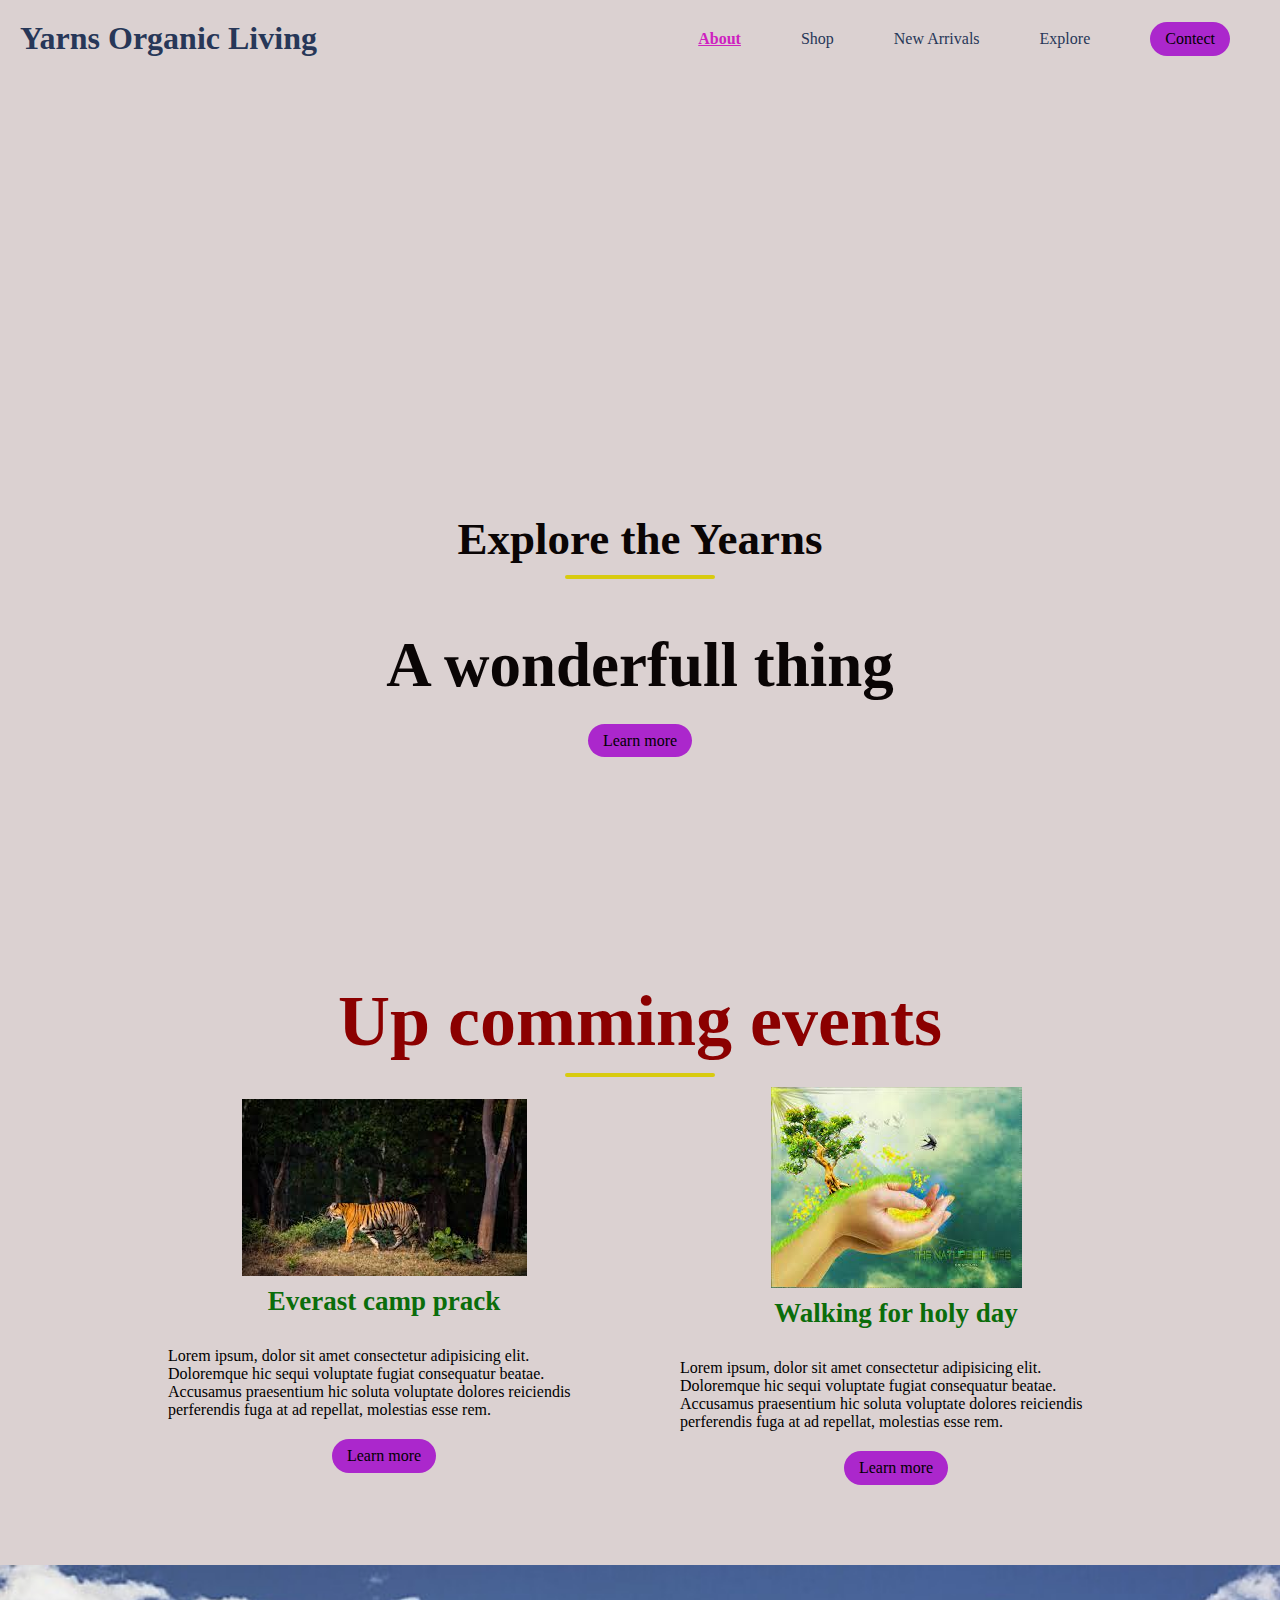
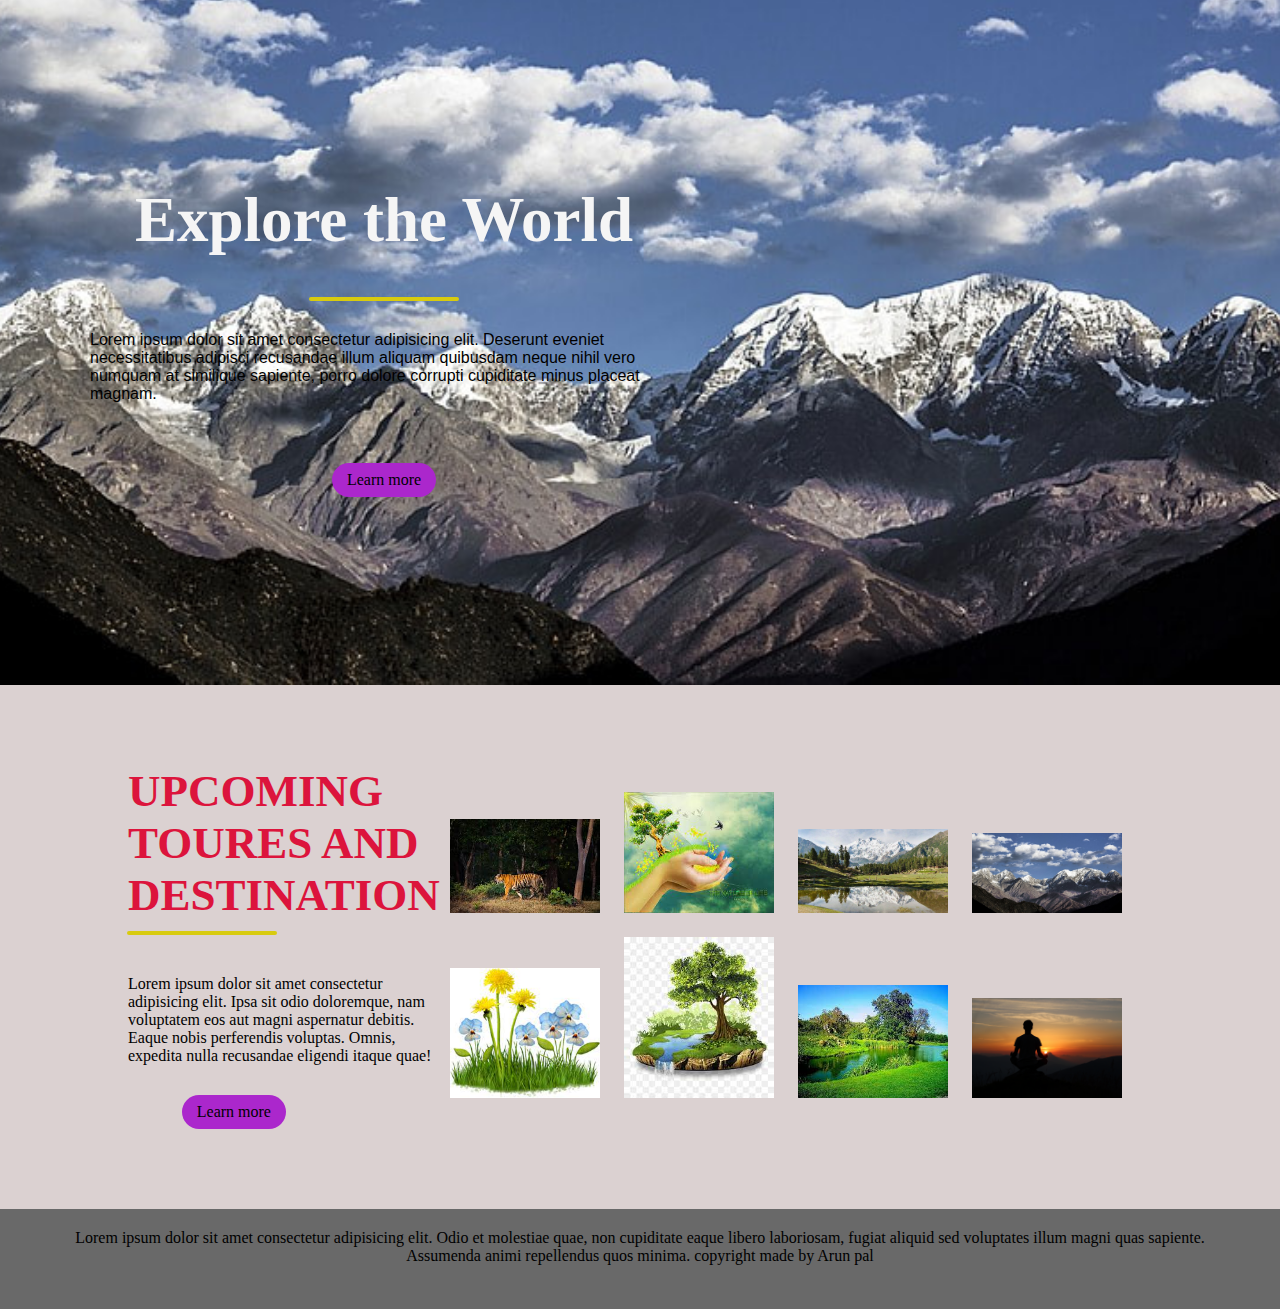
==== index.html @ 688328b3 "first commit" ====
<!DOCTYPE html>
<html lang="en">
<head>
    <meta charset="UTF-8">
    <meta name="viewport" content="width=device-width, initial-scale=1.0">
    <link rel="stylesheet" href="./style.css">
    <title>Yarns</title>
</head>
<body>
    <!--Navebar-->
    <nav class="navbar">
        <h1 class="logo">Yarns Organic Living</h1>
        <ul class="nav-links" type="none">
            <li class="active"><a href="#"></a>About</li>
            <li><a href="#"></a>Shop</li>
            <li><a href="#"></a>New Arrivals</li>
            <li><a href="#"></a>Explore</li>
            <li class="ctn"><a href="#"></a>Contect</li>
        </ul>
        <img src="./img/menu.png" alt="" class="menu-btn">
        
    </nav>
    <header>
        <div class="header-content">
            <h2>Explore the Yearns</h2>
            <div class="line"></div>
            <h1>A wonderfull thing</h1>
            <a href="#" class="ctn">Learn more</a>
        </div>
    </header>
    <!--Event-->
    <section class="events">
        <div class="title">
            <h1>Up comming events</h1>
            <div class="line"></div>
        </div>
        <div class="row">
            <div class="col">
                <img src="./img/img1 (2).jpeg" alt="">
                <h4>Everast camp prack</h4>
                <p>Lorem ipsum, dolor sit amet consectetur adipisicing elit. Doloremque hic sequi voluptate fugiat consequatur beatae. Accusamus praesentium hic soluta voluptate dolores reiciendis perferendis fuga at ad repellat, molestias esse rem.</p>
                <a href="#" class="ctn">Learn more</a>
            </div>
            <div class="col">
                <img src="./img/img2.jpeg" alt="">
                <h4>Walking for holy day</h4>
                <p>Lorem ipsum, dolor sit amet consectetur adipisicing elit. Doloremque hic sequi voluptate fugiat consequatur beatae. Accusamus praesentium hic soluta voluptate dolores reiciendis perferendis fuga at ad repellat, molestias esse rem.</p>
                <a href="#" class="ctn">Learn more</a>
            </div>
        </div>
    </section>
    <section class="explore">
        <div class="explore-content">
           <h1>Explore the World</h1>
           <div class="line"></div>
           <p>Lorem ipsum dolor sit amet consectetur adipisicing elit. Deserunt eveniet necessitatibus adipisci recusandae illum aliquam quibusdam neque nihil vero numquam at similique sapiente, porro dolore corrupti cupiditate minus placeat magnam.</p>
           <a href="#" class="ctn">Learn more</a>
        </div>
    </section>
    <section class="toures">
        <div class="row">
            <div class="col content-col">
                <h1>UPCOMING TOURES AND DESTINATION</h1>
                <div class="line"></div>
                <p>Lorem ipsum dolor sit amet consectetur adipisicing elit. Ipsa sit odio doloremque, nam voluptatem eos aut magni aspernatur debitis. Eaque nobis perferendis voluptas. Omnis, expedita nulla recusandae eligendi itaque quae!</p>
                <a href="#" class="ctn">Learn more</a>
            </div>
            <div class="col image-col">
                <div class="mages-gallery">
                    <img src="./img/img1 (2).jpeg" alt="">
                    <img src="./img/img2.jpeg" alt="">
                    <img src="./img/mg3.jpg" alt="">
                    <img src="./img/mg4.jpg" alt="">
                    <img src="./img/img5.jpeg" alt="">
                    <img src="./img/img6.jpeg" alt="">
                    <img src="./img/img7.jpeg" alt="">
                    <img src="./img/img8.jpg" alt="">

                </div>
            </div>
        </div>
    </section>
    <!-- <section>
        <div class="footer">
            <p>Lorem ipsum dolor sit amet consectetur adipisicing elit. Odio et molestiae quae, non cupiditate eaque libero laboriosam, fugiat aliquid sed voluptates illum magni quas sapiente. Assumenda animi repellendus quos minima.</p>
            <p>copyright made by Arun pal</p>
        </div>
    </section> -->
    <footer>
        
        <p>Lorem ipsum dolor sit amet consectetur adipisicing elit. Odio et molestiae quae, non cupiditate eaque libero laboriosam, fugiat aliquid sed voluptates illum magni quas sapiente. Assumenda animi repellendus quos minima. copyright made by Arun pal</p>
        
    </footer>
    <script>
        const menuBtn=document.querySelector('.menu-btn')
        const navlinks = document.querySelector('.nav-links')
        menuBtn.addEventListener('click',()=>{
            navlinks.classList.toggle('mobile-menu')
        })
        
    </script>
</body>
</html>
---- style.css ----
@import url('https://fonts.googleapis.com/css2?family=Roboto:wght@500&display=swap');


body{
    background-color: #d6cacadd;
}

*{
    margin: 0;
    padding: 0;
    box-sizing: border-box;
}
a{
    text-decoration: none;
}

.active{
    color: rgb(206, 33, 192);
    font-weight: bold;
    text-decoration: underline;
}
body,html{
    overflow-x: hidden;
}

/* navbar*/
.navbar{
    position: absolute;
    top: 0;
    left: 0;
    display: flex;
    width: 100%;
    justify-content: space-between;
    padding: 20px;
    color: rgb(39, 55, 88);

}

.nav-links{
    display: flex;
    align-items: center;
}
.nav-links li{
    margin: 0 30px;
}
header {
    width: 100vw;
    height: 100vh;
    background-position: bottom;
    background-size: cover;
    display: flex;
    align-items: flex-end;
    justify-content: center;
    
}
.header-content{
    margin-bottom: 150px;
    color: rgb(10, 5, 5);
    text-align: center;

}
.header-content h2{
    font-size: 5vmin;
}
.line{
    width: 150px;
    height: 4px;
    background-color: rgb(216, 203, 15);
    margin: 10px auto;
    border-radius: 5px;
}
.header-content h1{
    font-size: 7vmin;
    margin-top: 50px;
    margin-bottom: 30px;
}
.ctn{
    padding: 8px 15px;
    background-color: rgb(171, 39, 204);
    border-radius: 30px;
    color: black;
}   

.menu-btn{
    position: absolute;
    top: 30px;
    right: 30px; 
    width: 40px;
    cursor: pointer;
    display: none;
    border-radius: 10%;

}
section{
    width: 80%;
    margin: 80px auto;
}
.title{
   text-align: center;
   font-size: 4vmin;
   color: darkred; 
}
.row{
    display: flex;
    align-items: center;
    width: 100%;
    justify-content: space-between;
    
}

.col{
    display: flex;
    flex-direction: column;
    align-items: center;
}

.events.row{
    margin-top: 50px;

}
h4{
    font-size: 3vmin;
    color: rgb(11, 109, 11);
    margin: 10px auto;
}
p{
    color: black;
    margin: 20px auto;
    padding: 0px 40px;
}
.events.ctn{
    margin-top: 30px;
}
.explore{
    width: 100%;
    height: 80vh;
    background-image: url(./img/mg4.jpg);
    background-position: center;
    background-size: cover;
    background-repeat: no-repeat;
    align-items: center;
    display: flex;
    align-items: center;
    
}
.explore-content{
    width: 60%;
    padding: 50px;
    color: whitesmoke;
    display: flex;
    align-items: center;
    flex-direction: column;
}
.explore-content h1{
       font-size: 7vmin;
       margin: 30px;
       display: flex;
       text-align: center;
      
}
.explore-content.line{
    margin-bottom: 50px;    
}
.explore-content p{
    color: black;
    font-family: Arial, Helvetica, sans-serif;
    
}

.explore-content .ctn{
    margin-top: 40px;
}
.content-col{
    width: 40%;
}
.mages-col{
    width: 60%;
}
.toure .mages-gallery{
    display: flex;
    flex-wrap: wrap;
    width: 100%;
    align-items: center;

}
.mages-gallery img{
   max-width: 150px;
    margin: 10px;

}
.content-col h1{
    font-size: 5vmin;
    color: crimson;
}
.content-col .line{
    margin-left: -1px;
}
.content-col p{
    padding: 0;
    margin: 30px auto;
}
.content-col .ctn{
    margin-left: -100px;
}

footer{
   width: 100%;
   height: 100px;
   padding-top: 0%;
   padding-bottom: 20px;
  
   background-color: dimgray; 
   text-align: center;
   display: flex;
   background-size: cover;
   
}
footer p{
    color: black;
    
   
}


/* mobile*/
@media only screen and (max-width: 850px)
{
    .menu-btn{
        display: block;
    }
    .navbar{
        padding: 0;
    }
    .logo{
        position: absolute;
        top: 30px;
        left: 30px;
    }
    .nav-links{
        flex-direction: column;
        width: 100%;
        height: 100vh;
        justify-content: center;
        background: rgb(34, 205, 211);
        margin-top: -900px;
        transition: all 0.0s ease;
        border-bottom-left-radius: 30px;
        border-bottom-right-radius: 30px;
    }
    .mobile-menu{
        margin-top: 0px;
    }
    .nav-links li{
        margin: 30px auto;
    }

    
}
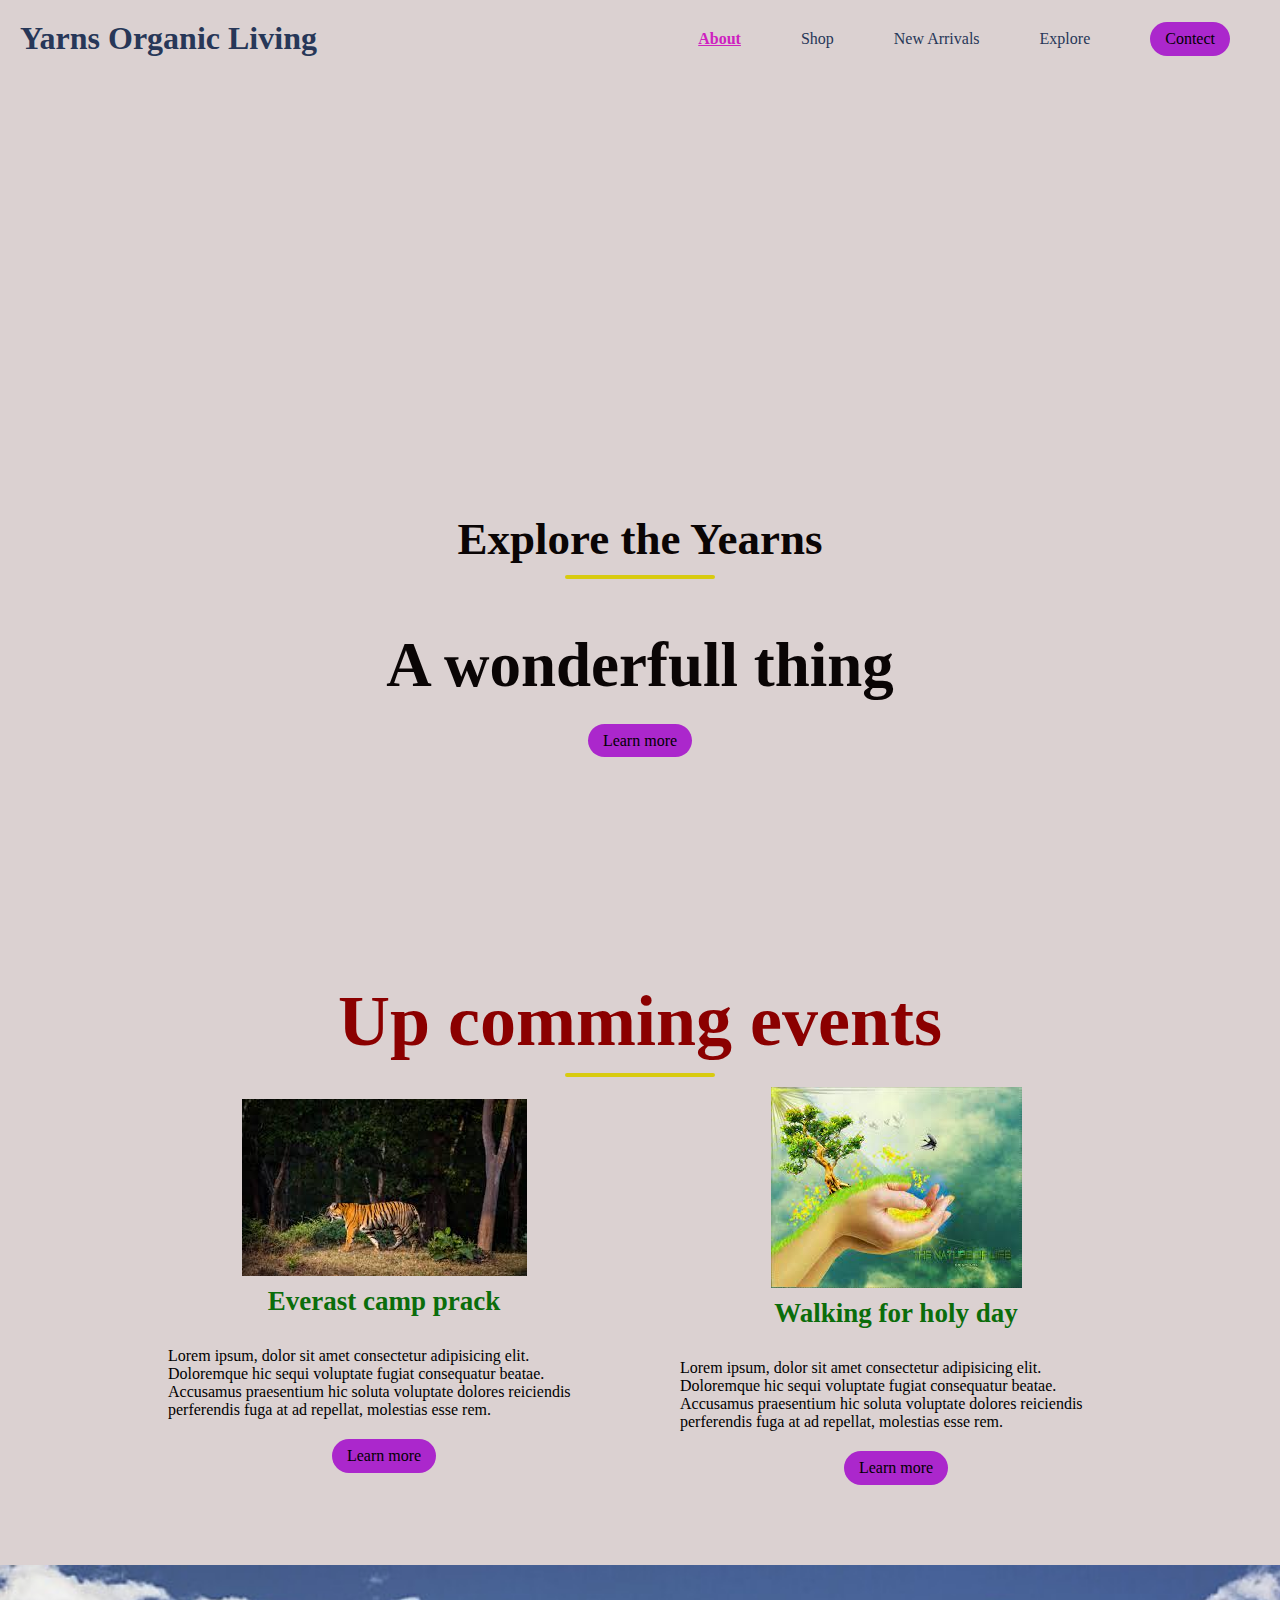
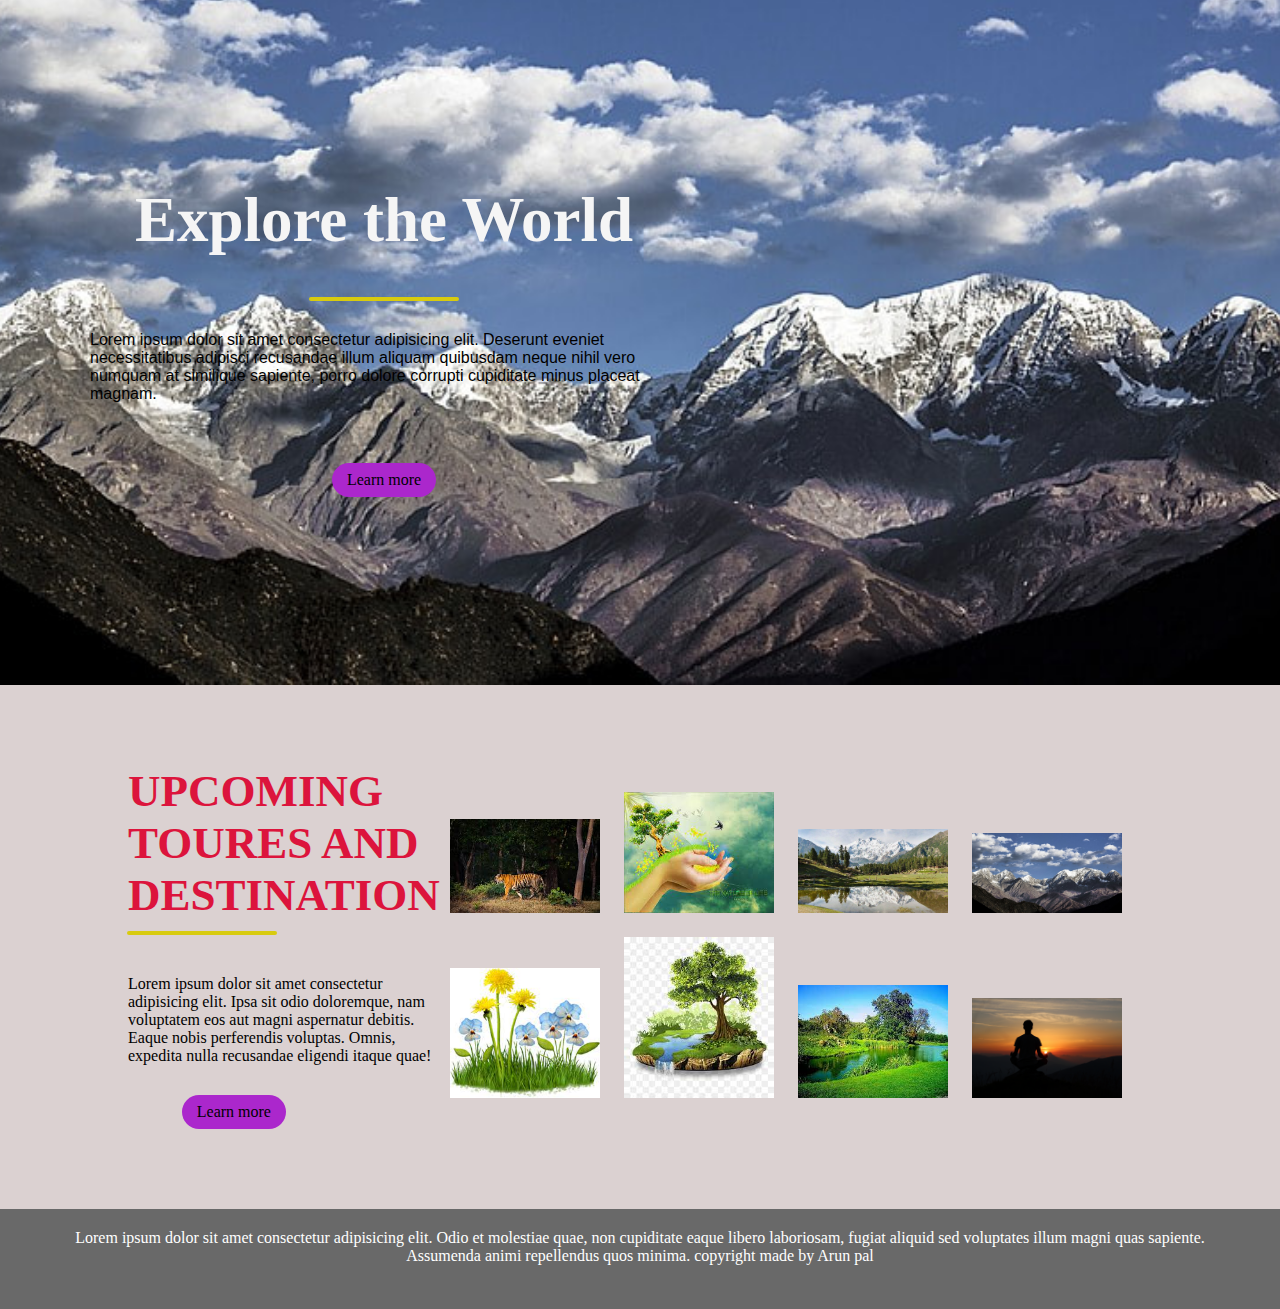
==== commit 05b311a3: "color change" ====
--- a/index.html
+++ b/index.html
@@ -36,7 +36,7 @@
         </div>
         <div class="row">
             <div class="col">
-                <img src="./img/img1 (2).jpeg" alt="">
+                <img src="./img/img1.jpeg" alt="">
                 <h4>Everast camp prack</h4>
                 <p>Lorem ipsum, dolor sit amet consectetur adipisicing elit. Doloremque hic sequi voluptate fugiat consequatur beatae. Accusamus praesentium hic soluta voluptate dolores reiciendis perferendis fuga at ad repellat, molestias esse rem.</p>
                 <a href="#" class="ctn">Learn more</a>
@@ -67,7 +67,7 @@
             </div>
             <div class="col image-col">
                 <div class="mages-gallery">
-                    <img src="./img/img1 (2).jpeg" alt="">
+                    <img src="./img/img1.jpeg" alt="">
                     <img src="./img/img2.jpeg" alt="">
                     <img src="./img/mg3.jpg" alt="">
                     <img src="./img/mg4.jpg" alt="">
@@ -99,5 +99,6 @@
         })
         
     </script>
+    
 </body>
 </html>--- a/style.css
+++ b/style.css
@@ -213,12 +213,13 @@
    text-align: center;
    display: flex;
    background-size: cover;
+   left: 0;
+   bottom: 0;
+
    
 }
 footer p{
-    color: black;
-    
-   
+   color: white;
 }
 
 
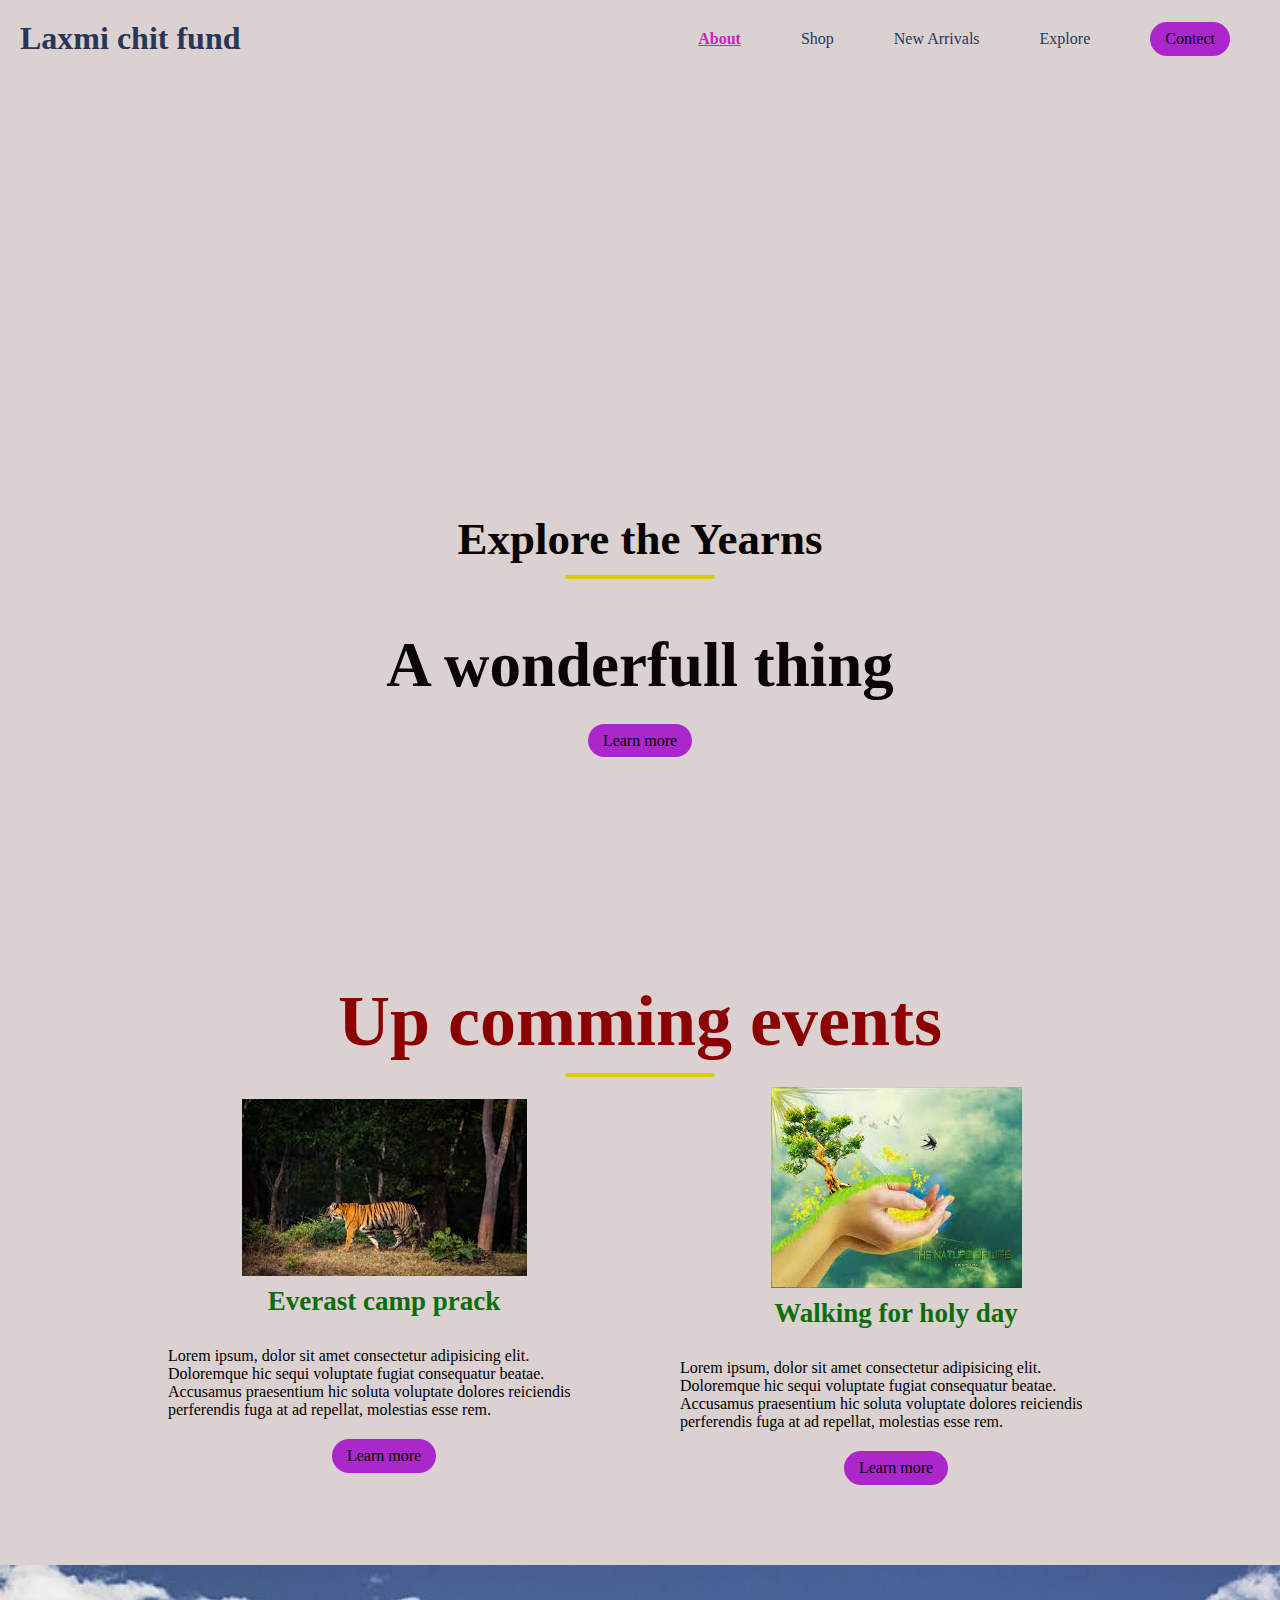
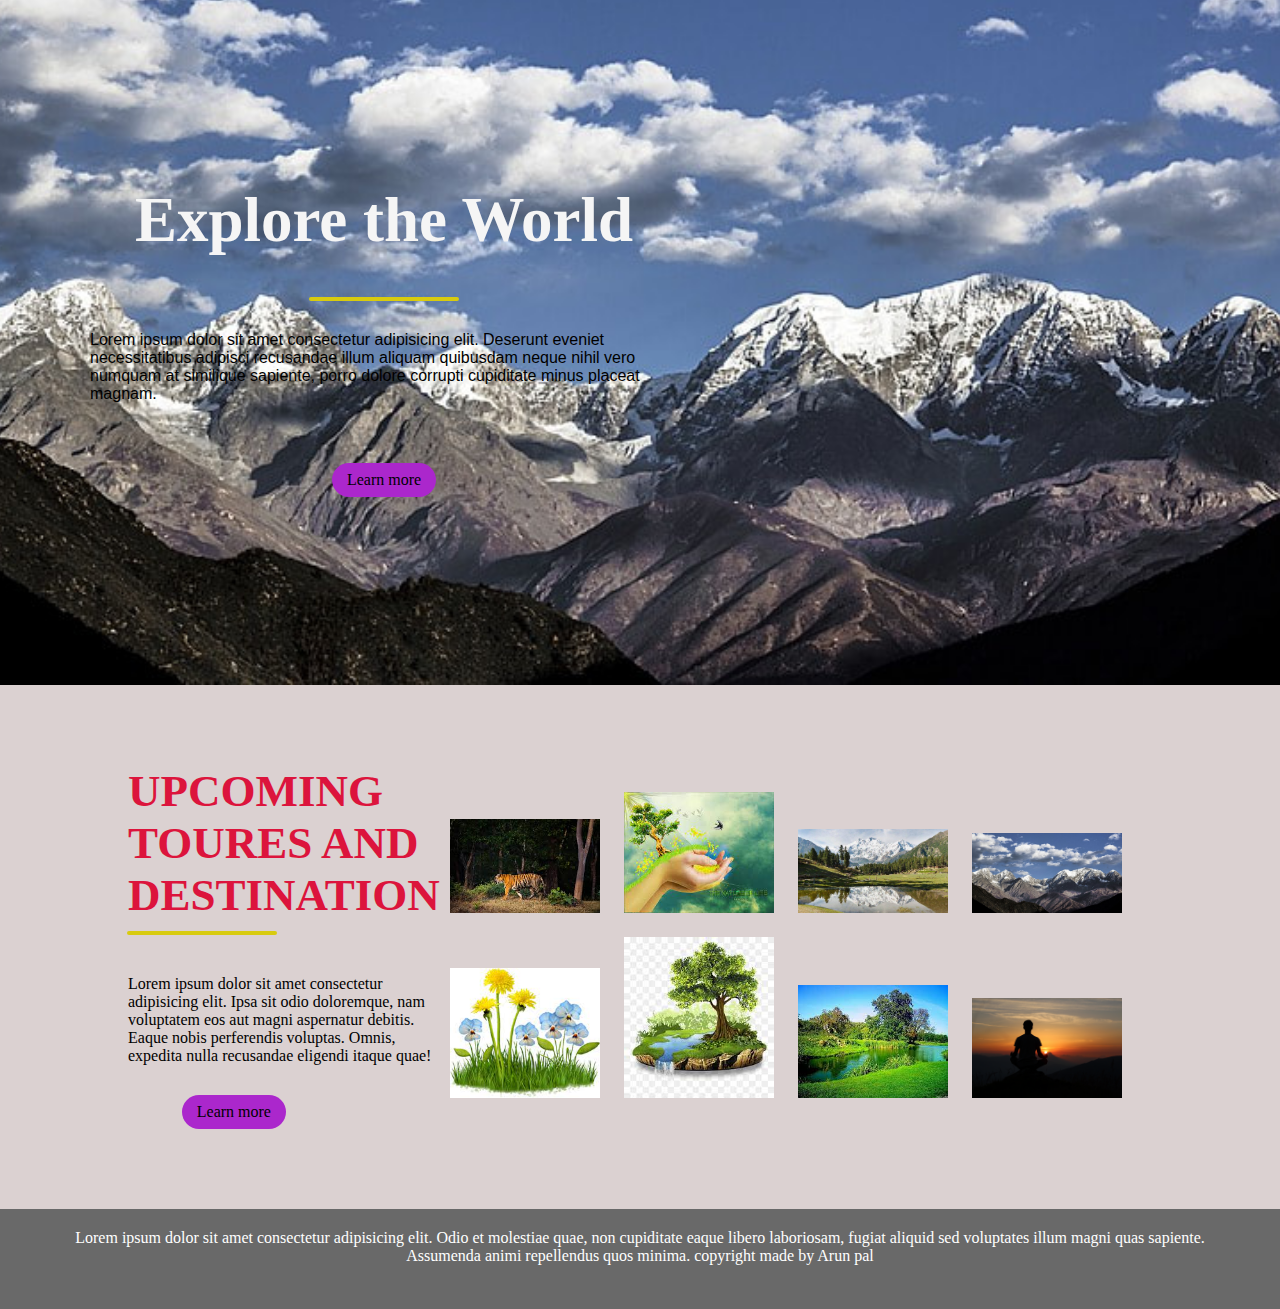
==== commit b3c669df: "some change" ====
--- a/index.html
+++ b/index.html
@@ -9,7 +9,7 @@
 <body>
     <!--Navebar-->
     <nav class="navbar">
-        <h1 class="logo">Yarns Organic Living</h1>
+        <h1 class="logo">Laxmi chit fund</h1>
         <ul class="nav-links" type="none">
             <li class="active"><a href="#"></a>About</li>
             <li><a href="#"></a>Shop</li>
@@ -25,7 +25,7 @@
             <h2>Explore the Yearns</h2>
             <div class="line"></div>
             <h1>A wonderfull thing</h1>
-            <a href="#" class="ctn">Learn more</a>
+            <a href="./Tables/Table.html" class="ctn">Learn more</a>
         </div>
     </header>
     <!--Event-->
